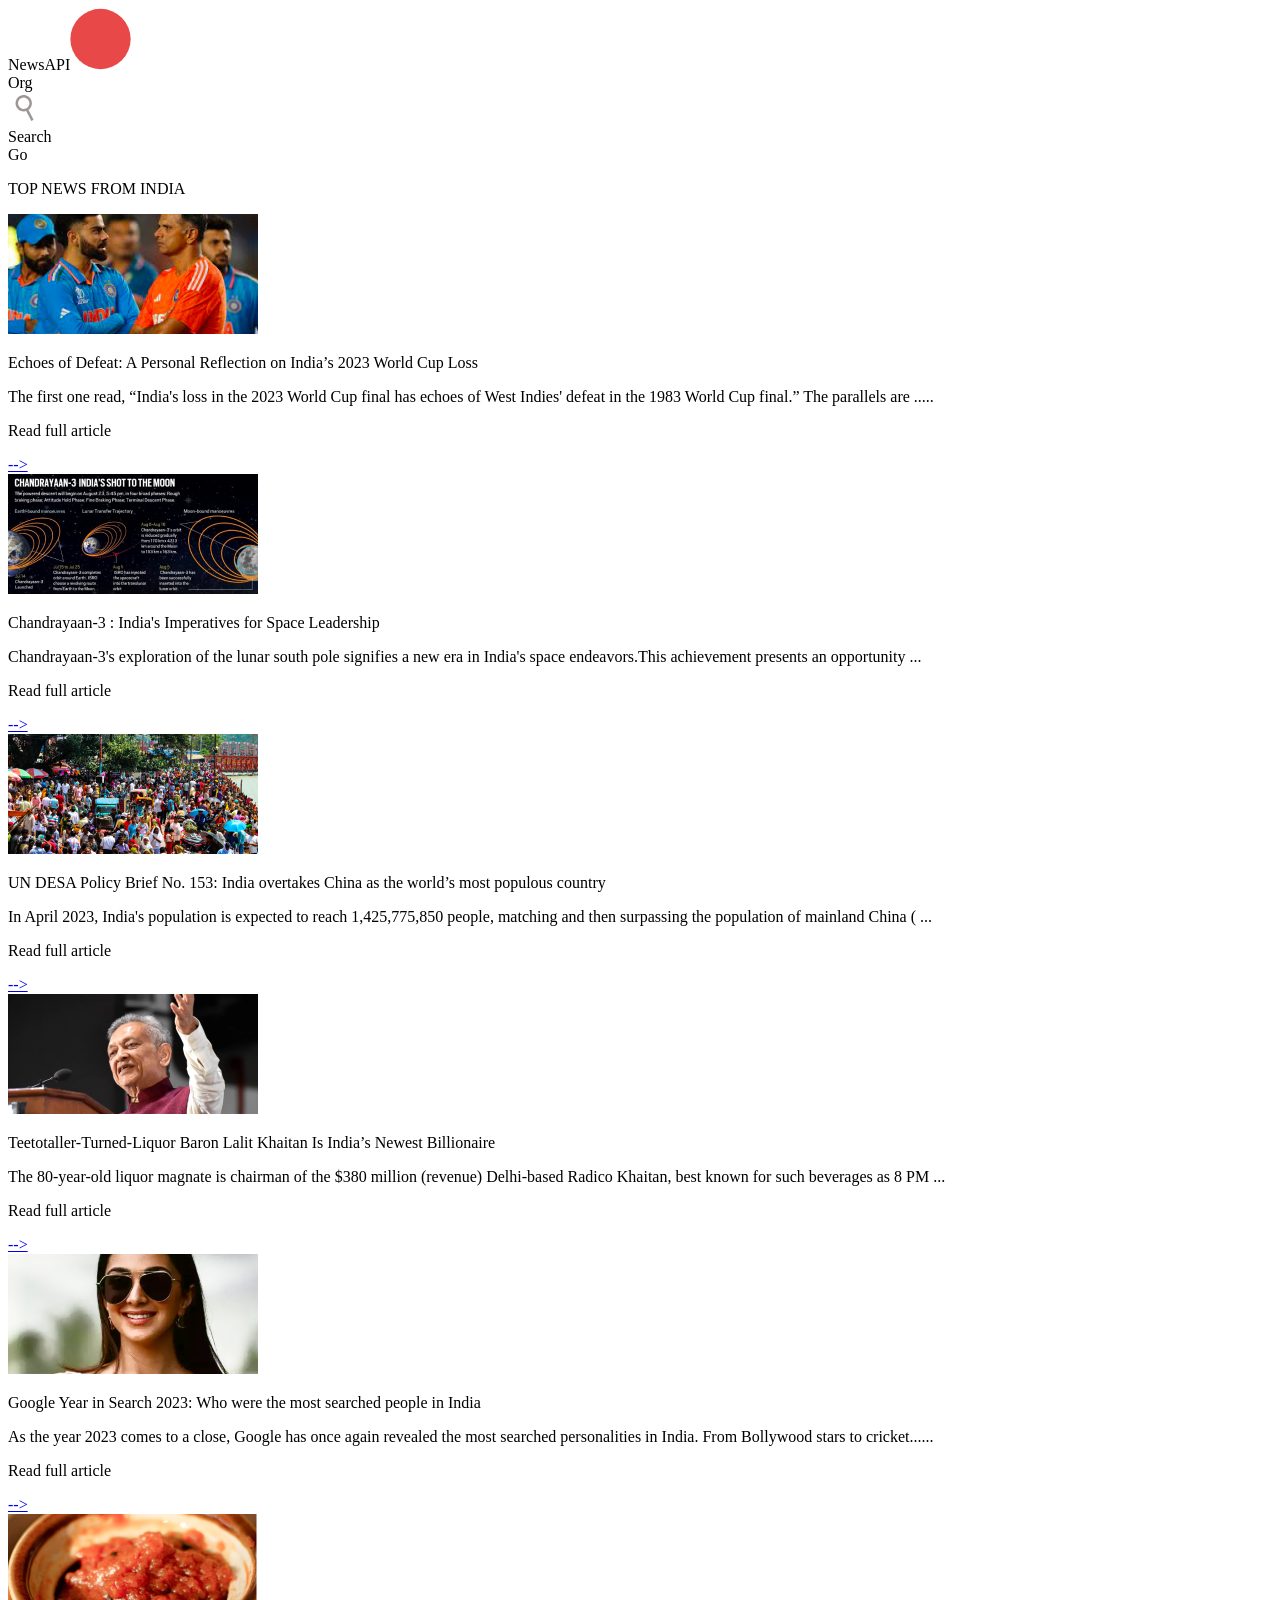
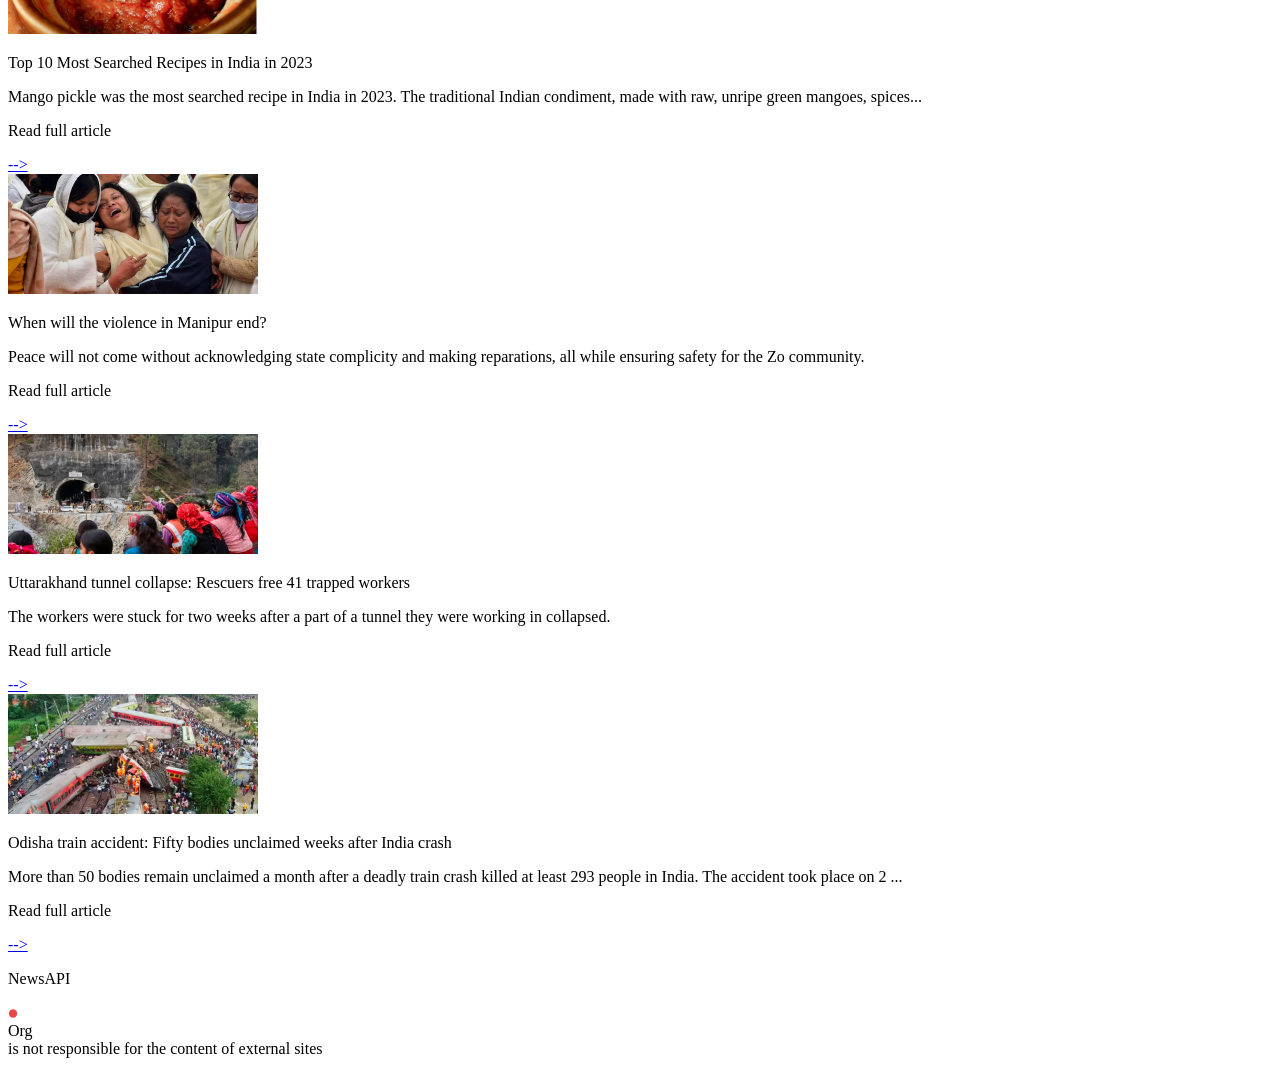
==== index.html @ 4e529e64 "Update and rename Home.html to index.html" ====
<!DOCTYPE html>
<html lang="en">
  <head>
    <meta charset="UTF-8" />
    <meta name="viewport" content="width=device-width, initial-scale=1.0" />
    <title>NewsAPI</title>
    <link rel="stylesheet" href="../Mini_Hackathon/style.css" />
  </head>
  <body>
    <div class="Frame19">
      <div class="Frame7">
        <div class="Hedding">
          <span class="Hedding_content">NewsAPI</span><svg class="image" xmlns="http://www.w3.org/2000/svg" 
          width="61" height="62" viewBox="0 0 61 62" fill="none">
          <circle cx="30.4999" cy="30.9999" r="30.1457" fill="#E84848"/>
        </svg>
        </div>
        <div class="Hedding">Org</div>
      </div>
      <div class="Frame18">
        <div class="Line1"></div>
        <div class="Line2"></div>
      </div>
      <div class="Group1">
        <div class="rectangle">
          <div class="Frame15">
            <svg
              xmlns="http://www.w3.org/2000/svg"
              width="33"
              height="32"
              viewBox="0 0 33 32"
              fill="none"
            >
              <path
                opacity="0.5"
                d="M23.3264 28.899L18.2473 18.95L18.2423 18.94L18.2318 18.944C17.4814 19.2276 16.6737 19.383 15.8085 19.41C14.9436 19.4371 14.0741 19.309 13.1997 19.0256C11.0336 18.3237 9.44392 16.9797 8.42987 14.9934C7.41581 13.007 7.2597 10.9312 7.96164 8.76507C8.66358 6.59899 10.0076 5.00927 11.9939 3.99522C13.9803 2.98116 16.0561 2.82505 18.2222 3.52699C20.3883 4.22893 21.978 5.5729 22.9921 7.55927C24.0061 9.54564 24.1622 11.6215 23.4603 13.7876C23.177 14.6619 22.7707 15.4413 22.2415 16.126C21.7121 16.8108 21.1125 17.3739 20.4427 17.8153L20.4334 17.8214L20.4384 17.8314L25.5175 27.7804L23.3264 28.899ZM13.9659 16.6614C15.4616 17.146 16.9029 17.0345 18.2893 16.3268C19.6756 15.6191 20.6113 14.517 21.096 13.0214C21.5807 11.5257 21.4692 10.0843 20.7614 8.69801C20.0537 7.31168 18.9517 6.37595 17.456 5.89127C15.9604 5.40659 14.519 5.5181 13.1327 6.22583C11.7463 6.93357 10.8106 8.03558 10.3259 9.53124C9.84124 11.0269 9.95275 12.4683 10.6605 13.8546C11.3682 15.241 12.4702 16.1767 13.9659 16.6614Z"
                fill="#3C3030"
                stroke="#3C3030"
                stroke-width="0.025"
              />
            </svg>
          </div>
          <div class="search">Search</div>
        </div>
        <div class="Frame14"><div class="Go">Go</div></div>
      </div>
      <div class="Frame17">
        <div class="Text"><p>TOP NEWS FROM INDIA</p></div>
        <div class="Frame5">
          <div class="row1">
            <div class="news1">
              <div class="ScreenShot1"><img src="./Cricket.png" alt="" /></div>
              <div class="headtext1">
                <p>
                  Echoes of Defeat: A Personal Reflection on India’s 2023 World
                  Cup Loss
                </p>
              </div>
              <div class="maintext1">
                <p>
                  The first one read, “India's loss in the 2023 World Cup final
                  has echoes of West Indies' defeat in the 1983 World Cup
                  final.” The parallels are .....
                </p>
              </div>
              <div class="Frame8">
                <div class="arrowtext"><p>Read full article</p></div>
                <div class="arrow"><a
                  href="https://medium.com/@gouravmodi/echoes-of-defeat-a-personal-reflection-on-indias-2023-world-cup-loss-3177e485c1a0"
                  >--></a
                >
                </div>
              </div>
            </div>
            <div class="news2">
              <div class="ScreenShot2">
                <img src="./Chandrayan3.png" alt="" />
              </div>
              <div class="headtext2">
                <p>Chandrayaan-3 : India's Imperatives for Space Leadership</p>
              </div>
              <div class="maintext2">
                <p>
                  Chandrayaan-3's exploration of the lunar south pole signifies
                  a new era in India's space endeavors.This achievement presents
                  an opportunity ...
                </p>
              </div>
              <div class="Frame8">
                <div class="arrowtext"><p>Read full article</p></div>
                <div class="arrow"><a
                  href="https://www.drishtiias.com/daily-updates/daily-news-editorials/chandrayaan-3-india-s-imperatives-for-space-leadership"
                  >--></a
                >
                </div>
              </div>
            </div>
            <div class="news3">
              <div class="ScreenShot3">
                <img src="./Policybrief.png" alt="" />
              </div>
              <div class="headtext3">
                <p>
                  UN DESA Policy Brief No. 153: India overtakes China as the
                  world’s most populous country
                </p>
              </div>
              <div class="maintext3">
                <p>
                  In April 2023, India's population is expected to reach
                  1,425,775,850 people, matching and then surpassing the
                  population of mainland China ( ...
                </p>
              </div>
              <div class="Frame8">
                <div class="arrowtext"><p>Read full article</p></div>
                <div class="arrow"><a
                  href="https://www.un.org/development/desa/dpad/publication/un-desa-policy-brief-no-153-india-overtakes-china-as-the-worlds-most-populous-country/"
                  >--></a
                >
                </div>
              </div>
            </div>
          </div>
        </div>
        <div class="row2">
          <div class="news1">
            <div class="ScreenShot1"><img src="./Billionair.png" alt="" /></div>
            <div class="headtext1">
              <p>
                Teetotaller-Turned-Liquor Baron Lalit Khaitan Is India’s Newest
                Billionaire
              </p>
            </div>
            <div class="maintext1">
              <p>
                The 80-year-old liquor magnate is chairman of the $380 million
                (revenue) Delhi-based Radico Khaitan, best known for such
                beverages as 8 PM ...
              </p>
            </div>
            <div class="Frame8">
              <div class="arrowtext"><p>Read full article</p></div>
              <div class="arrow"><a
                href="https://www.forbes.com/sites/anuraghunathan/2023/12/12/teetotaller-turned-liquor-baron-lalit-khaitan-is-indias-newest-billionaire/?sh=14ef680d6508"
                >--></a
              >
              </div>
            </div>
          </div>
          <div class="news2">
            <div class="ScreenShot2"><img src="./Googleyear.png" alt="" /></div>
            <div class="headtext2">
              <p>
                Google Year in Search 2023: Who were the most searched people in
                India
              </p>
            </div>
            <div class="maintext2">
              <p>
                As the year 2023 comes to a close, Google has once again
                revealed the most searched personalities in India. From
                Bollywood stars to cricket......
              </p>
            </div>
            <div class="Frame8">
              <div class="arrowtext"><p>Read full article</p></div>
              <div class="arrow"><a
                href="https://top%2010%20most%20searched%20recipes%20in%20india%20in%202023/"
                >--></a
              >
              </div>
            </div>
          </div>
          <div class="news3">
            <div class="ScreenShot3"><img src="./Recipe.png" alt="" /></div>
            <div class="headtext3">
              <p>Top 10 Most Searched Recipes in India in 2023</p>
            </div>
            <div class="maintext3">
              <p>
                Mango pickle was the most searched recipe in India in 2023. The
                traditional Indian condiment, made with raw, unripe green
                mangoes, spices...
              </p>
            </div>
            <div class="Frame8">
              <div class="arrowtext"><p>Read full article</p></div>
              <div class="arrow"><a
                href="https://top%2010%20most%20searched%20recipes%20in%20india%20in%202023/"
                >--></a
              >
              </div>
            </div>
          </div>
        </div>
        <div class="row3">
          <div class="news1">
            <div class="ScreenShot1"><img src="./Manipur.png" alt="" /></div>
            <div class="headtext1">
              <p>When will the violence in Manipur end?</p>
            </div>
            <div class="maintext1">
              <p>
                Peace will not come without acknowledging state complicity and
                making reparations, all while ensuring safety for the Zo
                community.
              </p>
            </div>
            <div class="Frame8">
              <div class="arrowtext"><p>Read full article</p></div>
              <div class="arrow"><a
                href="https://frontline.thehindu.com/politics/a-community-wronged-when-will-the-manipur-violence-end-futile-peace-negotiations/article67610577.ece"
                >--></a
              >
              </div>
            </div>
          </div>
          <div class="news2">
            <div class="ScreenShot2">
              <img src="./Trappedworkers.png" alt="" />
            </div>
            <div class="headtext2">
              <p>
                Uttarakhand tunnel collapse: Rescuers free 41 trapped workers
              </p>
            </div>
            <div class="maintext2">
              <p>
                The workers were stuck for two weeks after a part of a tunnel
                they were working in collapsed.
              </p>
            </div>
            <div class="Frame8">
              <div class="arrowtext"><p>Read full article</p></div>
              <div class="arrow"><a href="https://www.bbc.com/news/world-asia-india-67551478"
                >--></a
              >
              </div>
            </div>
          </div>
          <div class="news3">
            <div class="ScreenShot3"><img src="./odissa.png" alt="" /></div>
            <div class="headtext3">
              <p>
                Odisha train accident: Fifty bodies unclaimed weeks after India
                crash
              </p>
            </div>
            <div class="maintext3">
              <p>
                More than 50 bodies remain unclaimed a month after a deadly
                train crash killed at least 293 people in India. The accident
                took place on 2 ...
              </p>
            </div>
            <div class="Frame8">
              <div class="arrowtext"><p>Read full article</p></div>
              <div class="arrow"><a href="https://www.bbc.com/news/world-asia-india-66106218"
                >--></a
              >
              </div>
            </div>
          </div>
        </div>
      </div>
      <div class="Frame16">
        <div class="Line4"></div>
        <div class="Frame13">
          <div class="Frame12">
            <div class="News"><p>NewsAPI</p></div>
            <div class="Ellipse">
              <svg
                xmlns="http://www.w3.org/2000/svg"
                width="10"
                height="9"
                viewBox="0 0 10 9"
                fill="none"
              >
                <circle cx="4.99996" cy="4.49996" r="4.15121" fill="#E84848" />
              </svg>
            </div>
            <div class="org">Org</div>
            <div class="cont">is not responsible for the content of external sites<div>
          </div>
        </div>
      </div>
    </div>
  </body>
</html>
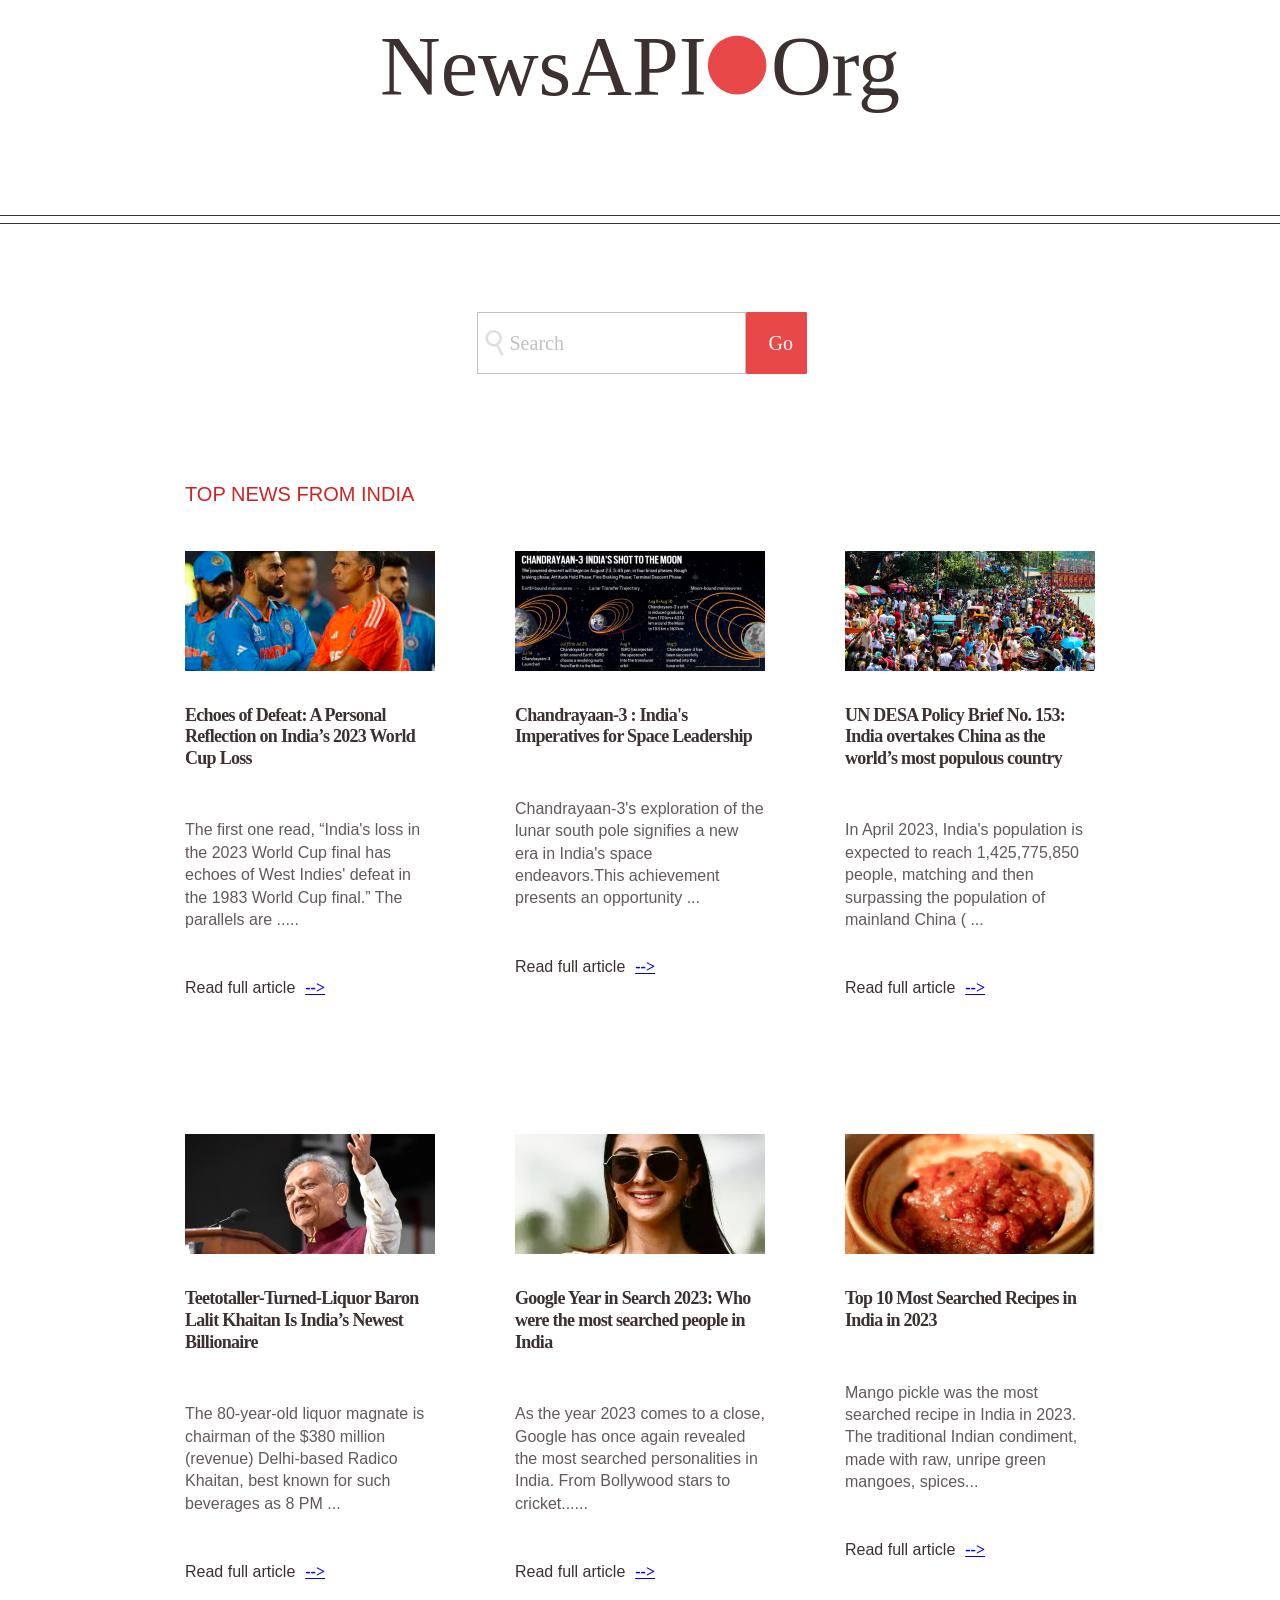
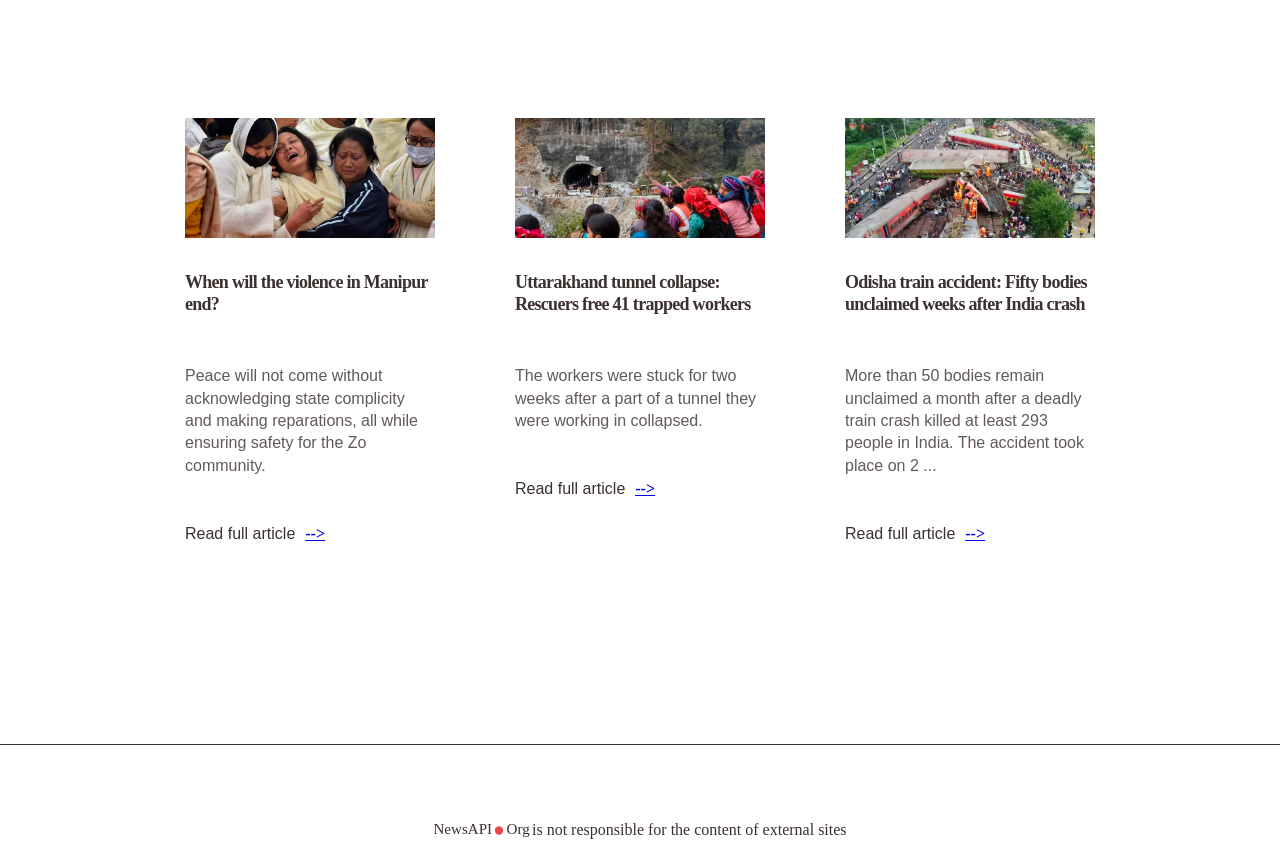
==== commit 7b418bf0: "Update index.html" ====
--- a/index.html
+++ b/index.html
@@ -4,7 +4,7 @@
     <meta charset="UTF-8" />
     <meta name="viewport" content="width=device-width, initial-scale=1.0" />
     <title>NewsAPI</title>
-    <link rel="stylesheet" href="../Mini_Hackathon/style.css" />
+    <link rel="stylesheet" href="index.css" />
   </head>
   <body>
     <div class="Frame19">
--- a/index.css
+++ b/index.css
@@ -0,0 +1,477 @@
+.Frame19 {
+  display: flex;
+  flex-direction: column;
+  align-items: center;
+  gap: 89px;
+}
+
+.Frame7 {
+  display: flex;
+  justify-content: center;
+  align-items: center;
+  gap: 4px;
+}
+
+.Hedding {
+  color: var(--Dark, #3c3030);
+  font-family: 'Iowan Old Style', serif;
+  font-size: 84px;
+  font-weight: 400;
+  line-height: 140%; /* 117.6px */
+}
+
+.Frame18 {
+  display: inline-flex;
+  flex-direction: column;
+  align-items: flex-start;
+  gap: 7px;
+}
+
+.Line1 {
+  width: 1880px;
+  height: 1px;
+  background: #3c3030;
+}
+
+.Line2 {
+  width: 1880px;
+  height: 1px;
+  background: #3c3030;
+}
+
+.image {
+  width: 60.291px;
+  height: 60.291px;
+  fill: #e84848;
+}
+
+.Group1 {
+  width: 327px;
+  height: 61px;
+  display: flex;
+  align-items: center;
+  flex-shrink: 2;
+}
+.rectangle {
+  width: 267px;
+  height: 60px;
+  flex-shrink: 0;
+  display: flex;
+  justify-content: flex-start;
+  align-items: center;
+  border: 1px solid var(--Dark, #3c3030);
+  opacity: 0.3;
+}
+
+.search {
+  color: var(--Dark, #3c3030);
+  font-family: 'Iowan Old Style';
+  font-size: 20px;
+}
+
+.Frame14 {
+  padding: 17px 13px 16px 22px;
+  display: flex;
+  align-items: center;
+  justify-content: center;
+  gap: 10px;
+  border-radius: 1px;
+  border: 1px solid #e84848;
+  background: #e84848;
+}
+
+.Go {
+  color: var(--light, #fdfdfa);
+  font-family: 'Iowan Old Style';
+  font-size: 20px;
+  font-style: normal;
+  font-weight: 400;
+  line-height: 135%; /* 28px */
+}
+
+.Frame15 {
+  width: 32px;
+  height: 32px;
+  flex-shrink: 0;
+}
+
+.Frame17 {
+  display: flex;
+  flex-direction: column;
+  align-items: flex-start;
+  gap: 25px;
+}
+
+.Text {
+  color: var(--Dark-Red, #d02424);
+  font-family: 'Inria Sans', sans-serif;
+  font-size: 20px;
+  font-weight: 400;
+  text-transform: uppercase;
+}
+
+.Frame5 {
+  display: flex;
+  flex-direction: column;
+  align-items: flex-start;
+  gap: 96px;
+}
+
+.row1,
+.row2,
+.row3 {
+  display: flex;
+  align-items: flex-start;
+  gap: 80px;
+  margin-bottom: 96px;
+}
+
+.news1,
+.news2,
+.news3 {
+  display: flex;
+  flex-direction: column;
+  align-items: flex-start;
+  gap: 16px;
+  width: 250px;
+}
+
+.ScreenShot1,
+.ScreenShot2,
+.ScreenShot3 {
+  width: 250px;
+  height: 120px;
+  background-color: lightgray;
+  background-size: cover;
+  background-position: center;
+}
+
+.headtext1,
+.headtext2,
+.headtext3 {
+  color: var(--Dark, #3c3030);
+  font-family: 'Inknut Antiqua', serif;
+  font-size: 18px;
+  font-weight: 600;
+  line-height: 120%;
+  letter-spacing: -0.72px;
+}
+
+.maintext1,
+.maintext2,
+.maintext3 {
+  color: var(--Dark, #3c3030);
+  font-family: 'Inter', sans-serif;
+  font-size: 16px;
+  line-height: 140%;
+  opacity: 0.8;
+}
+
+.Frame8 {
+  display: flex;
+  align-items: center;
+  gap: 10px;
+}
+
+.arrowtext {
+  color: var(--Dark, #3c3030);
+  font-family: 'Inria Sans', sans-serif;
+  font-size: 16px;
+}
+
+.arrow {
+  color: var(--Dark-Red, #d02424);
+  font-family: Inter;
+  font-size: 16px;
+  font-style: normal;
+  font-weight: 700;
+  line-height: 140%; /* 22.4px */
+  text-decoration-line: underline;
+}
+.Frame16 {
+  display: flex;
+  flex-direction: column;
+  align-items: center;
+  gap: 59px;
+}
+
+.Line4 {
+  width: 1440px;
+  height: 1px;
+  background: #3c3030;
+}
+
+.Frame13 {
+  display: flex;
+  align-items: center;
+  gap: 8px;
+}
+
+.Frame12 {
+  display: flex;
+  align-items: center;
+  gap: 2.264px;
+}
+
+.News {
+  color: var(--Dark, #3c3030);
+  font-family: 'Iowan Old Style';
+  font-size: 15.095px;
+  font-style: normal;
+  font-weight: 400;
+  line-height: 140%; /* 21.133px */
+}
+
+.org {
+  color: var(--Dark, #3c3030);
+  font-family: 'Iowan Old Style';
+  font-size: 15.095px;
+  font-style: normal;
+  font-weight: 400;
+  line-height: 140%; /* 21.133px */
+}
+
+.cont {
+  color: var(--Dark, #3c3030);
+  font-family: 'Inria Serif';
+  font-size: 16px;
+  font-style: normal;
+  font-weight: 400;
+  line-height: 140%; /* 22.4px */
+}
+
+@media screen and (max-width: 568px) {
+  .Frame19 {
+    display: flex;
+    flex-direction: column;
+    align-items: center;
+    gap: 60px;
+  }
+
+  .Frame7 {
+    display: flex;
+    justify-content: center;
+    align-items: center;
+    gap: 1.712px;
+    width: 567;
+  }
+
+  .Hedding {
+    color: var(--Dark, #3c3030);
+    font-family: 'Iowan Old Style';
+    font-size: 35.957px;
+    font-style: normal;
+    font-weight: 400;
+    line-height: 140%; /* 50.34px */
+  }
+
+  .image {
+    width: 25.809px;
+    height: 25.809px;
+  }
+
+  .Frame18 {
+    width: 414px;
+    height: 3px;
+  }
+
+  .Line1 {
+    width: 567px;
+    height: 1px;
+    background: #3C3030;
+    margin-top: -40px;
+  }
+
+  .Line2 {
+    width: 567px;
+    height: 1px;
+    background: #3C3030;
+  }
+
+  .Group1 {
+    width: 362px;
+    height: 61px;
+  }
+
+  .rectangle {
+    width: 303px;
+    height: 60px;
+    flex-shrink: 0;
+    border: 1px solid var(--Dark, #3c3030);
+    opacity: 0.3;
+  }
+
+  .search {
+    color: var(--Dark, #3c3030);
+    font-family: 'Iowan Old Style';
+    font-size: 20px;
+    font-style: normal;
+    font-weight: 400;
+    line-height: 140%; /* 28px */
+    opacity: 0.61;
+  }
+
+  .Frame14 {
+    display: inline-flex;
+    padding: 17px 13px 16px 22px;
+    flex-direction: column;
+    justify-content: center;
+    align-items: center;
+    gap: 10px;
+    border-radius: 1px;
+    border: 1px solid #e84848;
+    background: #e84848;
+  }
+
+  .Go {
+    color: var(--light, #fdfdfa);
+    font-family: 'Iowan Old Style';
+    font-size: 20px;
+    font-style: normal;
+    font-weight: 400;
+    line-height: 140%; /* 28px */
+  }
+
+  .Frame15 {
+    width: 32px;
+    height: 32px;
+    flex-shrink: 0;
+  }
+
+  .Frame17 {
+    display: flex;
+    flex-direction: column;
+    align-items: flex-start;
+    gap: 18px;
+  }
+
+  .Text {
+    color: var(--Dark-Red, #d02424);
+    font-family: 'Inria Sans';
+    font-size: 20px;
+    font-style: normal;
+    font-weight: 400;
+    line-height: 140%; /* 28px */
+    letter-spacing: -0.4px;
+    text-transform: uppercase;
+  }
+
+  .Frame5 {
+    display: flex;
+    flex-direction: column;
+    align-items: flex-start;
+    gap: 64px;
+  }
+
+  .row1,
+  .row2,
+  .row3 {
+    display: flex;
+    flex-direction: column;
+  }
+
+  .news1,
+  .news2,
+  .news3 {
+    display: flex;
+    flex-direction: column;
+    align-items: flex-start;
+    gap: 16px;
+  }
+
+  .ScreenShot1,
+  .ScreenShot2,
+  .ScreenShot3 {
+    width: 478px;
+    height: 180px;
+    background: url(<path-to-image>) lightgray 0px -11.261px / 100% 116.783% no-repeat;
+  }
+
+  .headtext1,
+  .headtext2,
+  .headtext3 {
+    width: 360px;
+    color: var(--Dark, #3c3030);
+    font-family: 'Inknut Antiqua';
+    font-size: 18px;
+    font-style: normal;
+    font-weight: 600;
+    line-height: 120%; /* 21.6px */
+    letter-spacing: -0.72px;
+  }
+
+  .maintext1,
+  .maintext2,
+  .maintext3 {
+    width: 361px;
+    color: var(--Dark, #3c3030);
+    font-family: Inter;
+    font-size: 16px;
+    font-style: normal;
+    font-weight: 400;
+    line-height: 140%; /* 22.4px */
+    opacity: 0.8;
+  }
+
+  .Frame8 {
+    display: flex;
+    align-items: flex-start;
+    gap: 10px;
+  }
+
+  .arrowtext {
+    color: var(--Dark, #3c3030);
+    font-family: 'Inria Sans';
+    font-size: 16px;
+    font-style: normal;
+    font-weight: 400;
+    line-height: 140%; /* 22.4px */
+  }
+
+  .arrow {
+    color: var(--Dark-Red, #d02424);
+    font-family: Inter;
+    font-size: 16px;
+    font-style: normal;
+    font-weight: 700;
+    line-height: 140%; /* 22.4px */
+    text-decoration-line: underline;
+  }
+
+  .Frame16 {
+    display: flex;
+    height: 162px;
+    flex-direction: column;
+    align-items: center;
+    gap: 28px;
+  }
+
+  .Line4 {
+    width: 414px;
+    height: 1px;
+    background: #3c3030;
+  }
+
+  .Frame13 {
+    display: flex;
+    flex-direction: column;
+    justify-content: center;
+    align-items: center;
+  }
+
+  .Frame12 {
+    display: flex;
+    align-items: center;
+    gap: 2.264px;
+  }
+
+  .cont {
+    color: var(--Dark, #3c3030);
+    text-align: center;
+    font-family: 'Inria Serif';
+    font-size: 16px;
+    font-style: normal;
+    font-weight: 400;
+    line-height: 140%; /* 22.4px */
+  }
+}
